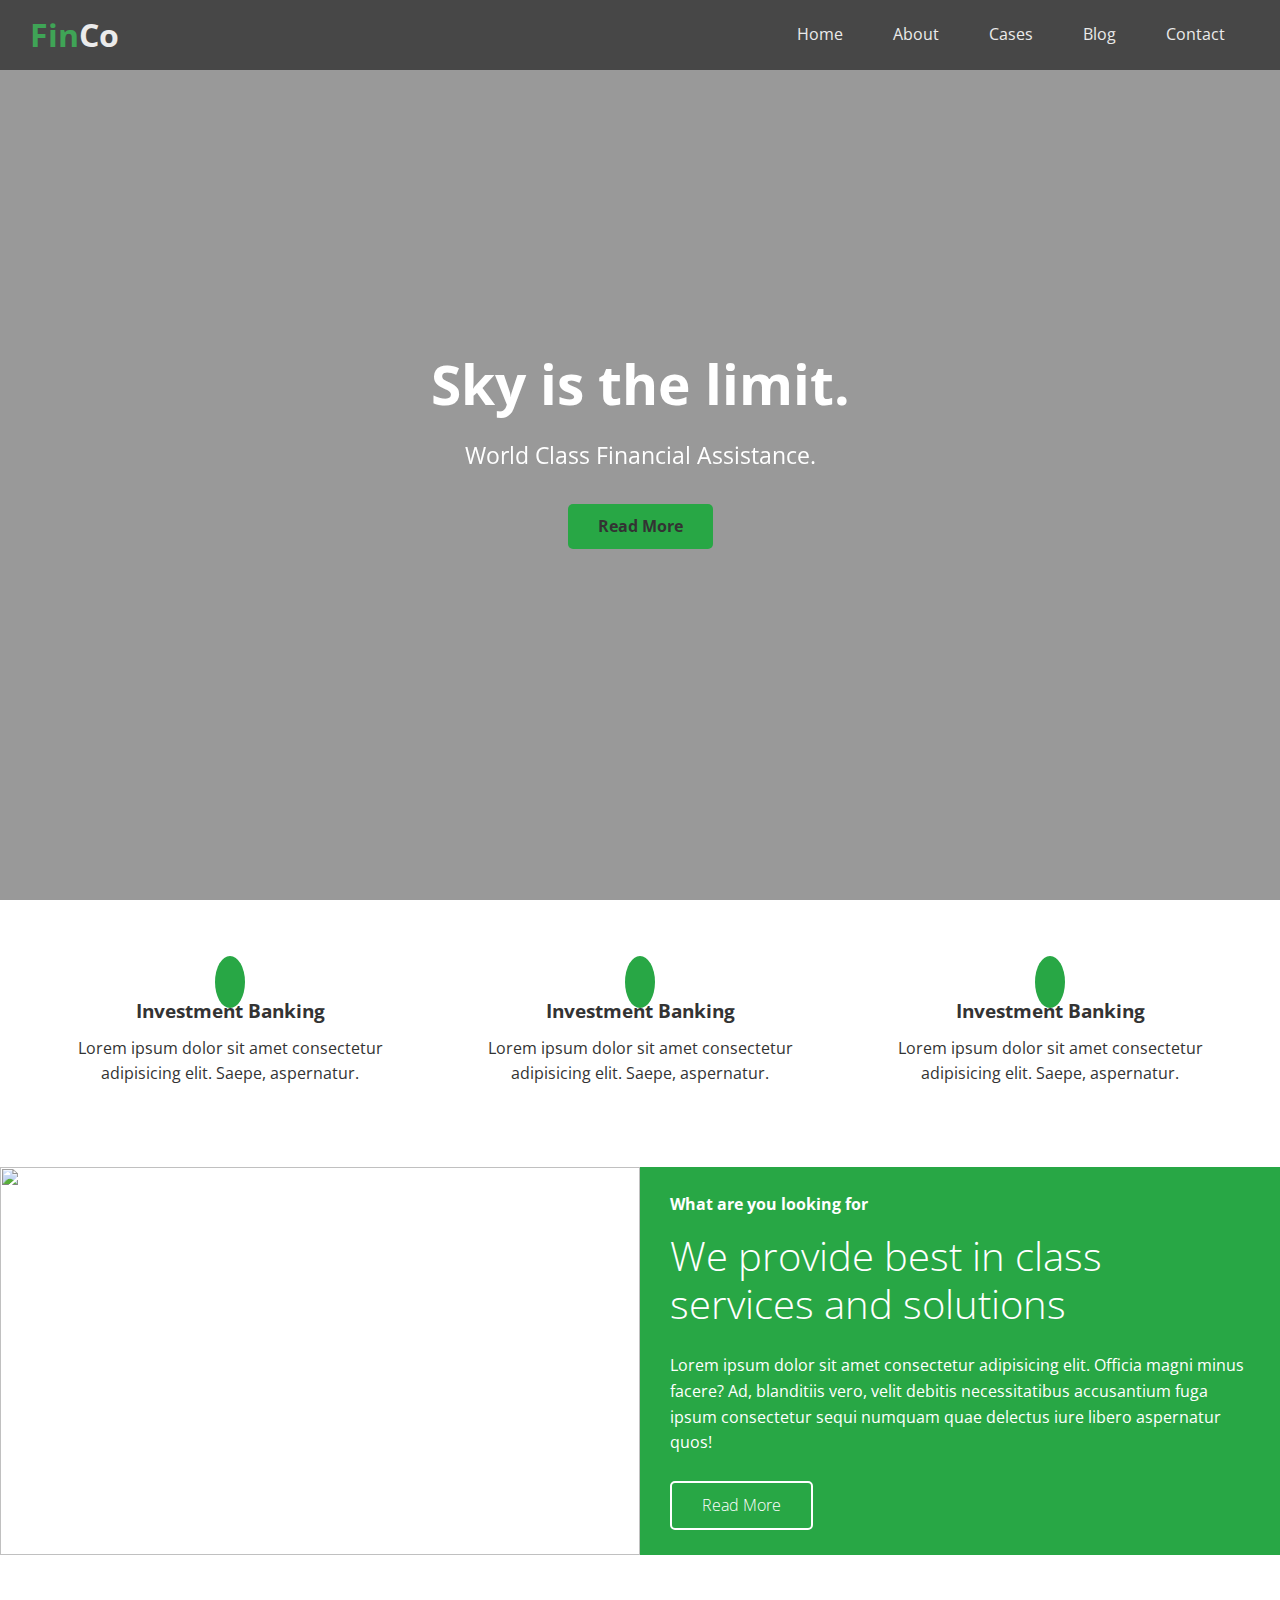
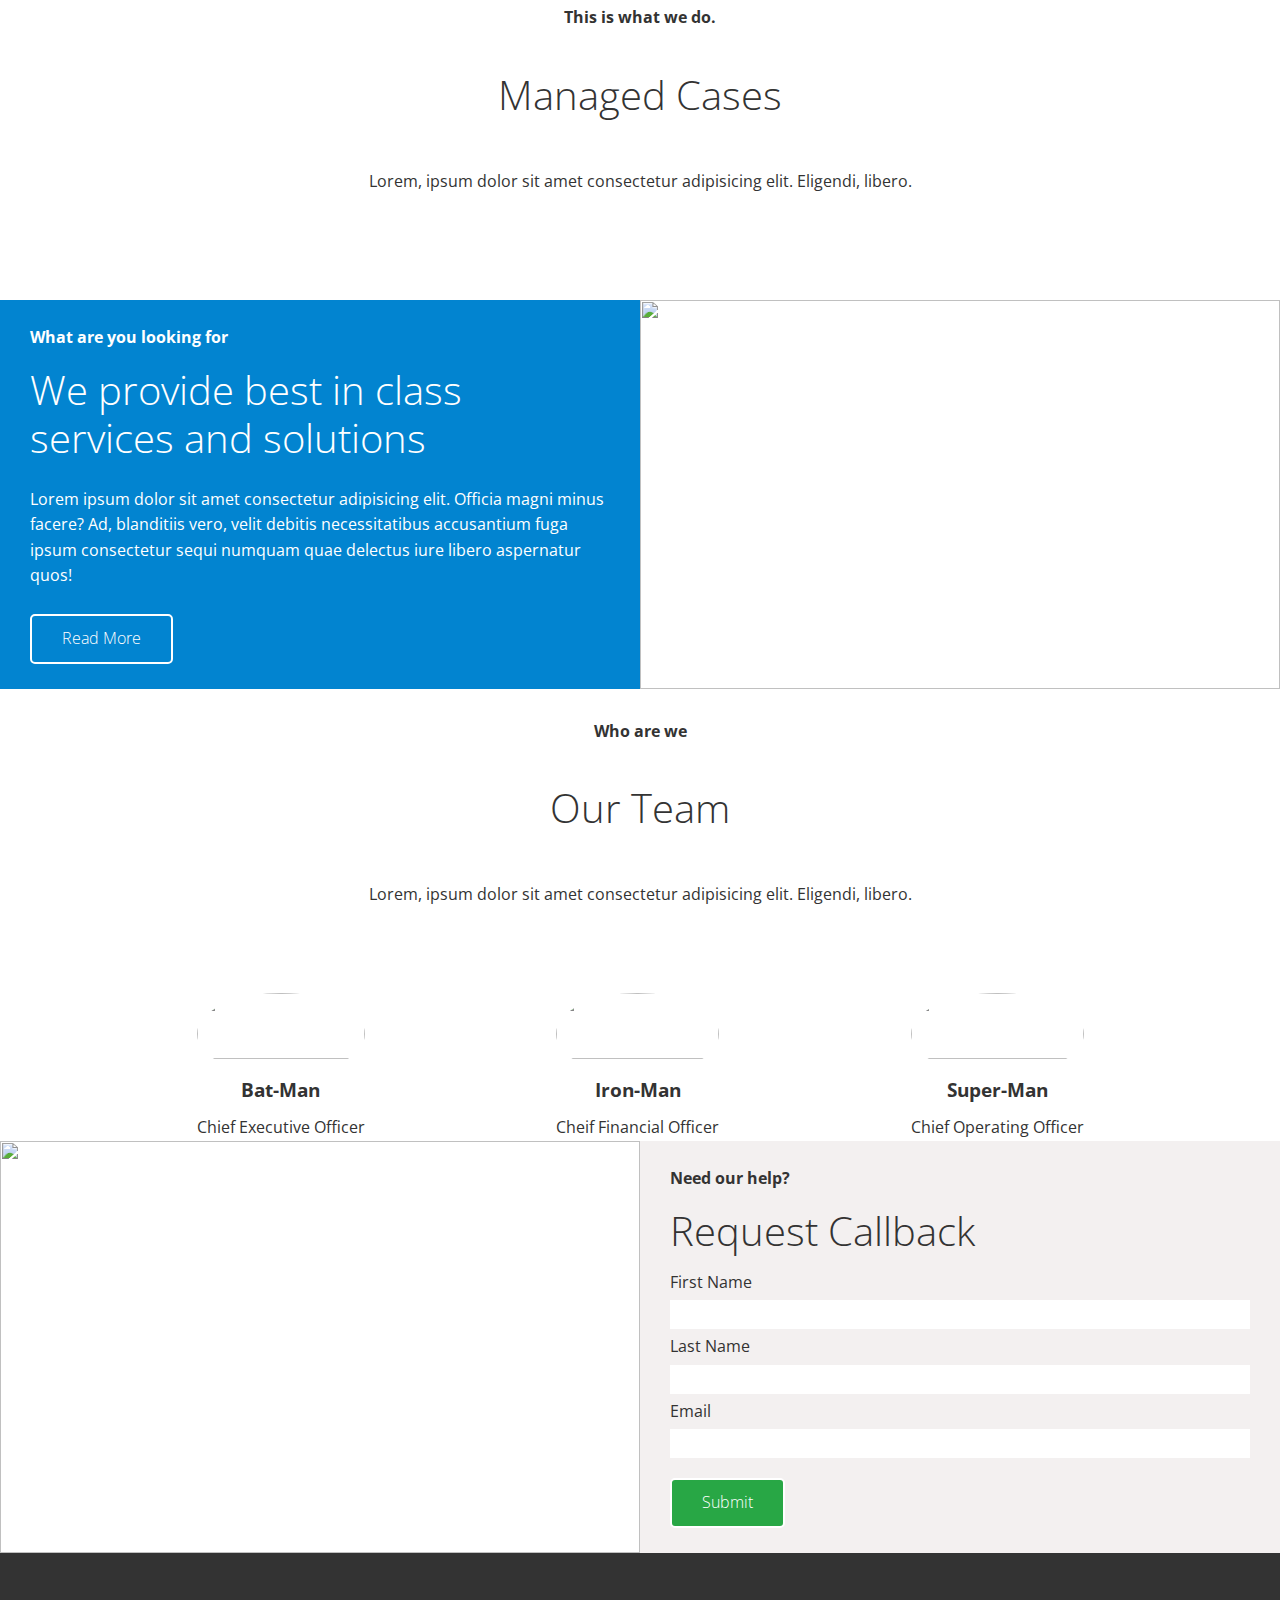
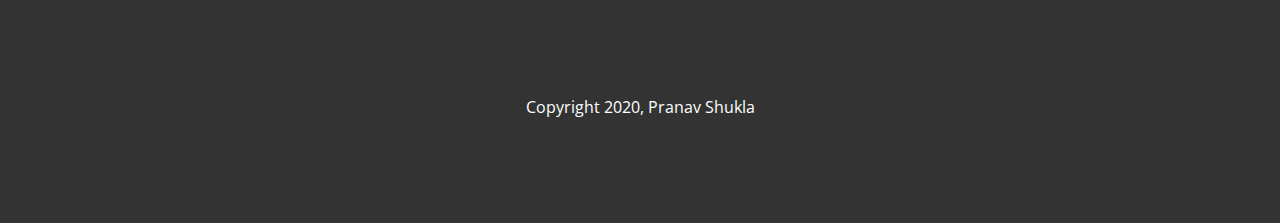
==== index.html @ a922005f "media queries -begin -incomplete" ====
<!DOCTYPE html>
<html lang="en">
<head>
    <meta charset="UTF-8">
    <meta name="viewport" content="width=device-width, initial-scale=1.0">
    <meta http-equiv="X-UA-Compatible" content="ie=edge">
    <script src="https://kit.fontawesome.com/bb534c52d8.js" crossorigin="anonymous"></script>
    <link rel="stylesheet" href="css\utilities.css">
    <link rel="stylesheet" href="css\style.css">
    <title>FinCo | Homepage</title>   
</head>
<body id="home">
    <header>
        <div class="top-design">
            <div id="navbar" class="navbar">
                <h1 class="logo">
                    <span class="text-primary"><i class="fas fa-coins"></i> Fin</span>Co
                </h1>
                <nav>
                    <ul>
                        <li><a href="#home">Home</a></li>
                        <li><a href="#about">About</a></li>
                        <li><a href="#cases">Cases</a></li>
                        <li><a href="#blog">Blog</a></li>
                        <li><a href="#contact">Contact</a></li>
                    </ul>
                </nav>
            </div>

            <div class="content">
                <h1>Sky is the limit.</h1>
                <p>World Class Financial Assistance.</p>
                <a class="btn" href="#about"><i class="fas fa-chevron-right"></i> Read More</a>
            </div>
        </div>
    </header>

    <main>
        <!--About : icons-->
        <div id="about" class="icons bg-light">
            <div class="flex-items">
                    <div>
                        <i class="fas fa-university fa-2x"></i>
                        <div>
                            <h3>Investment Banking</h3>
                            <p>Lorem ipsum dolor sit amet consectetur adipisicing elit. Saepe, aspernatur.</p>
                        </div>
                    </div>
                    <div>
                        <i class="fas fa-book fa-2x"></i>
                        <div>
                            <h3>Investment Banking</h3>
                            <p>Lorem ipsum dolor sit amet consectetur adipisicing elit. Saepe, aspernatur.</p>
                        </div>
                    </div>
                    <div>
                        <i class="fas fa-pen fa-2x"></i>
                        <div>
                            <h3>Investment Banking</h3>
                            <p>Lorem ipsum dolor sit amet consectetur adipisicing elit. Saepe, aspernatur.</p>
                        </div>
                    </div>
                </div>
            </div>
        </div>
        
        <!--About: Solutions-->
        <div class="solutions flex-columns">
            <div class="column">
                <div class="column-1">
                    <img src="./images/about/services.jpg" alt="">
                </div>
            </div>
            
            <div class="column">
                <div class="column-2 bg-primary">
                    <h4>What are you looking for</h4>
                    <h1>We provide best in class services and solutions</h1>
                    <p>Lorem ipsum dolor sit amet consectetur adipisicing elit. Officia magni minus facere? Ad, blanditiis vero, velit debitis necessitatibus accusantium fuga ipsum consectetur sequi numquam quae delectus iure libero aspernatur quos!</p>
                    <a class="btn btn-outline" href="#home"><i class="fas fa-chevron-right"></i> Read More</a>
                </div>
            </div>
        </div>

        <!--Cases-->
        <section id="cases" class="flex-grid section-padding">
            <header class="section-header">
                <h4>This is what we do.</h4>
                <h2>Managed Cases</h2>
                <p>Lorem, ipsum dolor sit amet consectetur adipisicing elit. Eligendi, libero.</p>
            </header>
            <div class="row">
                <div class="column">
                    <img src="./images/cases/cases-1.jpg" alt="">
                    <img src="./images/cases/cases-2.jpg" alt="">
                </div>
                <div class="column">
                    <img src="./images/cases/cases-3.jpg" alt="">
                    <img src="./images/cases/cases-4.jpg" alt="">
                </div>
                <div class="column">
                    <img src="./images/cases/cases-5.jpg" alt="">
                    <img src="./images/cases/cases-6.jpg" alt="">
                </div>
                <div class="column">
                    <img src="./images/cases/cases-7.jpg" alt="">
                    <img src="./images/cases/cases-8.jpg" alt="">
                </div>
            </div>
        </section>

        <section id="blog">
            <div class="flex-columns">
                <div class="column">
                    <div class="column-2 bg-secondary">
                        <h4>What are you looking for</h4>
                        <h1>We provide best in class services and solutions</h1>
                        <p>Lorem ipsum dolor sit amet consectetur adipisicing elit. Officia magni minus facere? Ad, blanditiis vero, velit debitis necessitatibus accusantium fuga ipsum consectetur sequi numquam quae delectus iure libero aspernatur quos!</p>
                        <a class="btn btn-outline btn-secondary" href="#home"><i class="fas fa-chevron-right"></i> Read More</a>
                    </div>
                </div>
                <div class="column">
                    <div class="column-1">
                        <img class ="services-img" src="./images/cases/services-1.jpg" alt="">
                    </div>
                </div>
            </div>
            
            <!--Teams-->
            <section class="team">
                <header class="section-header">
                    <h4>Who are we</h4>
                    <h2>Our Team</h2>
                    <p>Lorem, ipsum dolor sit amet consectetur adipisicing elit. Eligendi, libero.</p>
                </header>
                <div class="flex-items">
                    <div>
                        <img src="./images/cases/team-batman.jpg" alt="">
                        <div>
                            <h3>Bat-Man</h3>
                            <p>Chief Executive Officer</p>
                        </div>
                    </div>
                    <div>
                        <img src="./images/cases/team-ironman.jpg" alt="">
                        <div>
                            <h3>Iron-Man</h3>
                            <p>Cheif Financial Officer</p>
                        </div>
                    </div>
                    <div>
                        <img src="./images/cases/team-superman.jpg" alt="">
                        <div>
                            <h3>Super-Man</h3>
                            <p>Chief Operating Officer</p>
                        </div>
                    </div>
                </div>
            </section>
        </section>

        <section id="contact" class="flex-columns">
            <div class="column">
                <div class="column-1">
                    <img src="./images/contact/contact-2.png" alt="">
                </div>
            </div>
            
            <div class="column">
                <div class="column-2 contact-form">
                    <h4>Need our help?</h4>
                    <h1>Request Callback</h1>
                    <label>First Name</label>
                    <input type="text"></input>
                    <label>Last Name</label>
                    <input type="text"></input>
                    <label>Email</label>
                    <input type="email"></input>
                    <a class="btn btn-outline" href="#home"><i class="fas fa-chevron-right"></i> Submit</a>
                </div>
            </div>
        </section>
    </main>

    <footer>
        <div class="social-media">
            <div>
                <i class="fab fa-facebook fa-3x"></i>
            </div>
            <div>
                <i class="fab fa-twitter fa-3x"></i>
            </div>
            <div>
                <i class="fab fa-instagram fa-3x"></i>
            </div>
            <div>
                <i class="fab fa-youtube fa-3x"></i>
            </div>
        </div>

        <div>
            Copyright <i class="far fa-copyright"></i> 2020, Pranav Shukla
        </div>
    </footer>
</body>
</html>
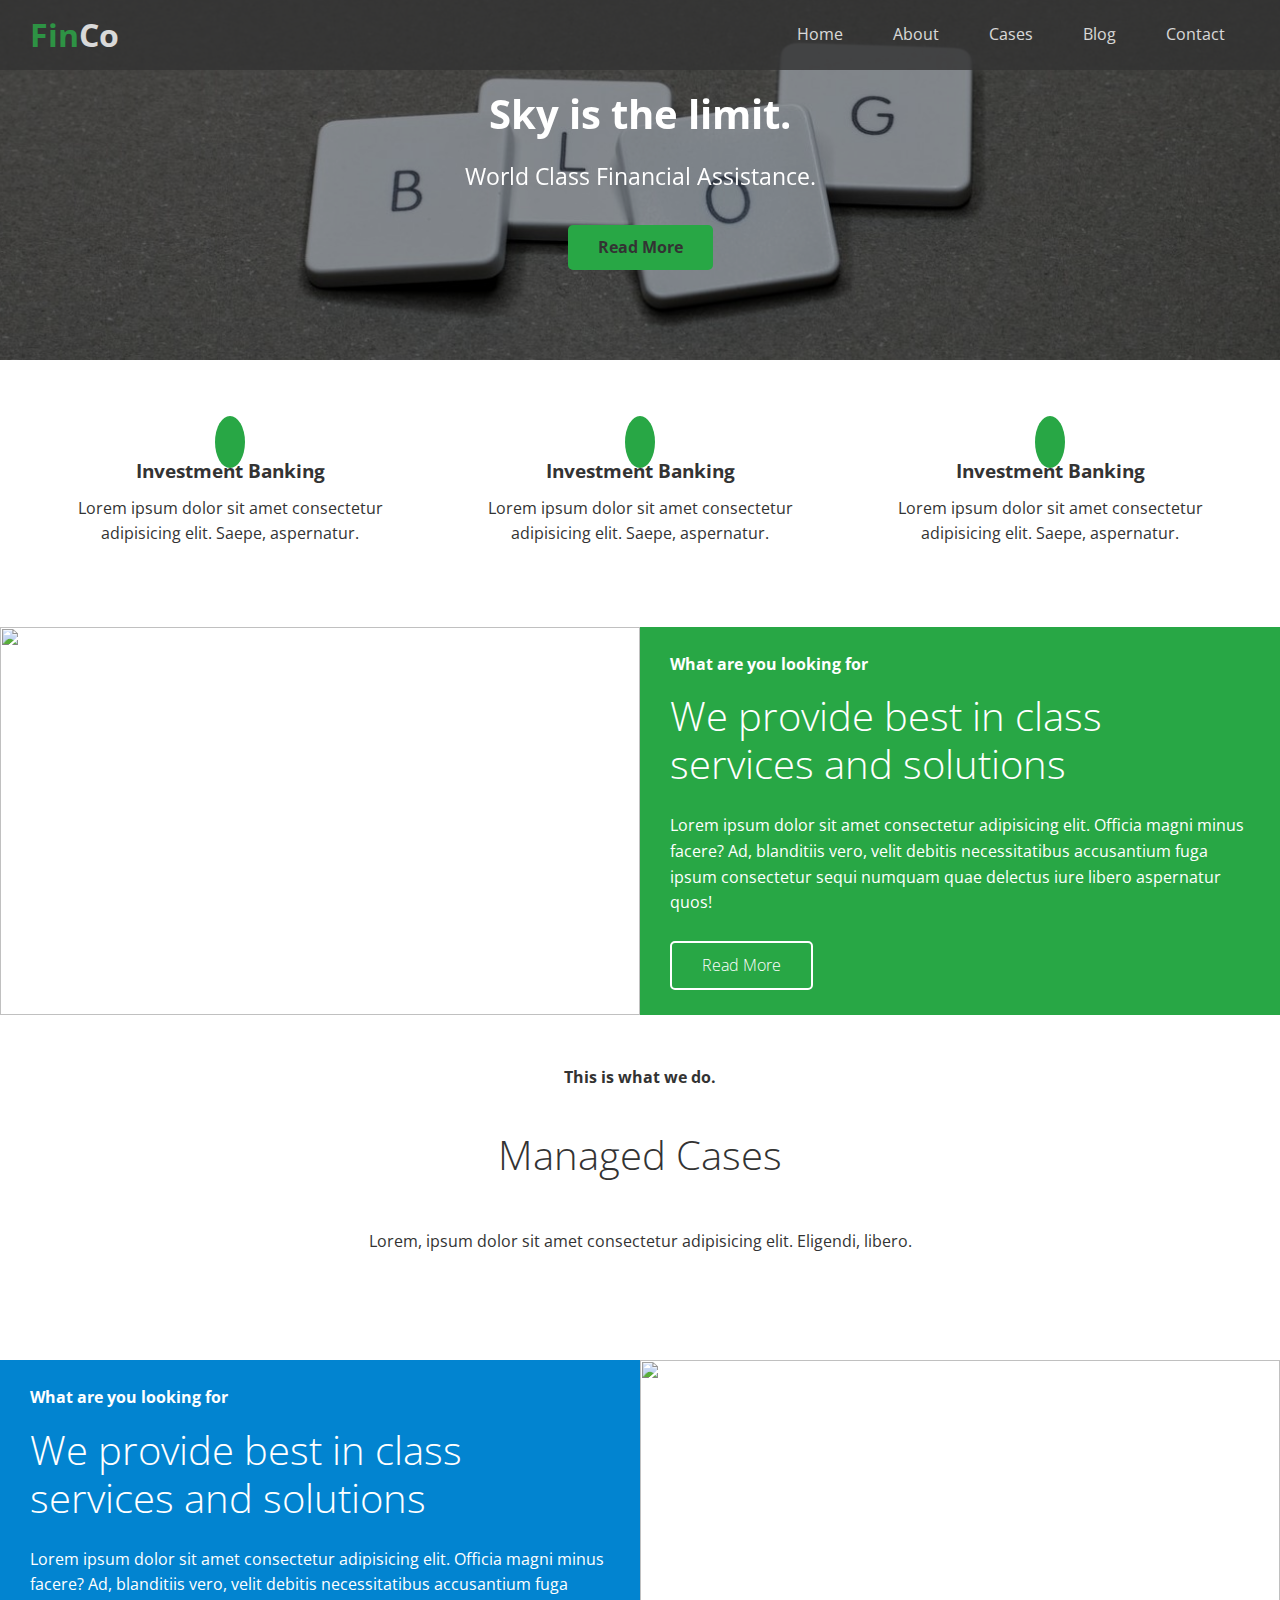
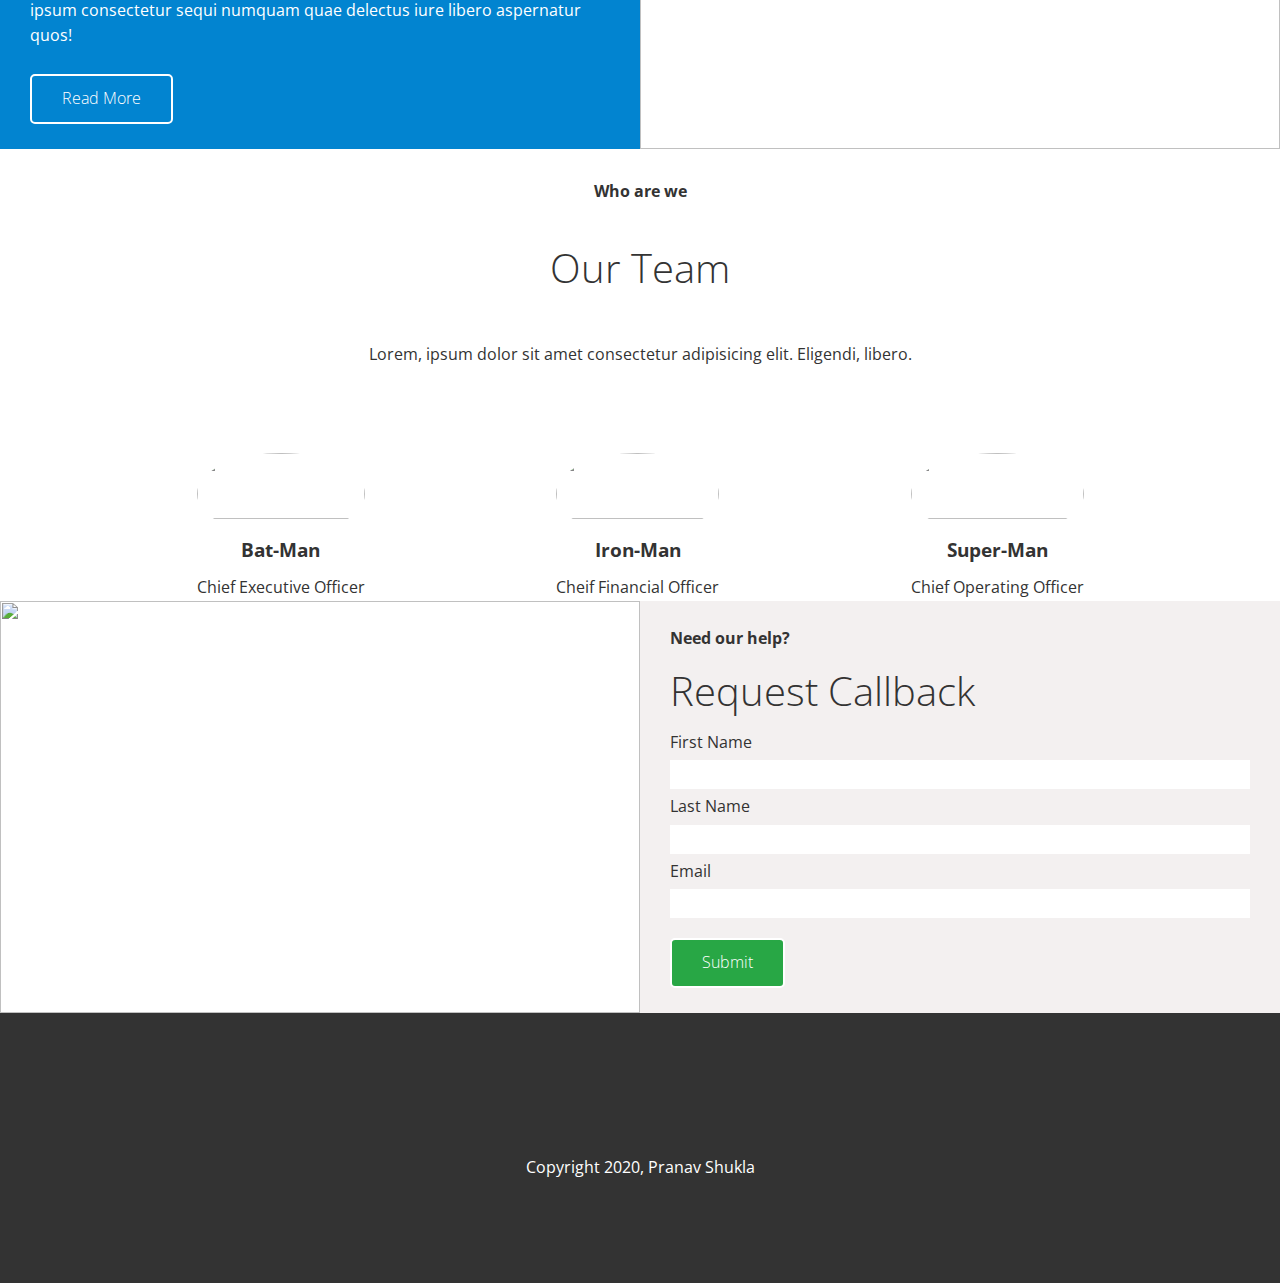
==== commit 7831e817: "blogs page" ====
--- a/index.html
+++ b/index.html
@@ -116,7 +116,7 @@
                         <h4>What are you looking for</h4>
                         <h1>We provide best in class services and solutions</h1>
                         <p>Lorem ipsum dolor sit amet consectetur adipisicing elit. Officia magni minus facere? Ad, blanditiis vero, velit debitis necessitatibus accusantium fuga ipsum consectetur sequi numquam quae delectus iure libero aspernatur quos!</p>
-                        <a class="btn btn-outline btn-secondary" href="#home"><i class="fas fa-chevron-right"></i> Read More</a>
+                        <a class="btn btn-outline btn-secondary" href="./blog.html"><i class="fas fa-chevron-right"></i> Read More</a>
                     </div>
                 </div>
                 <div class="column">
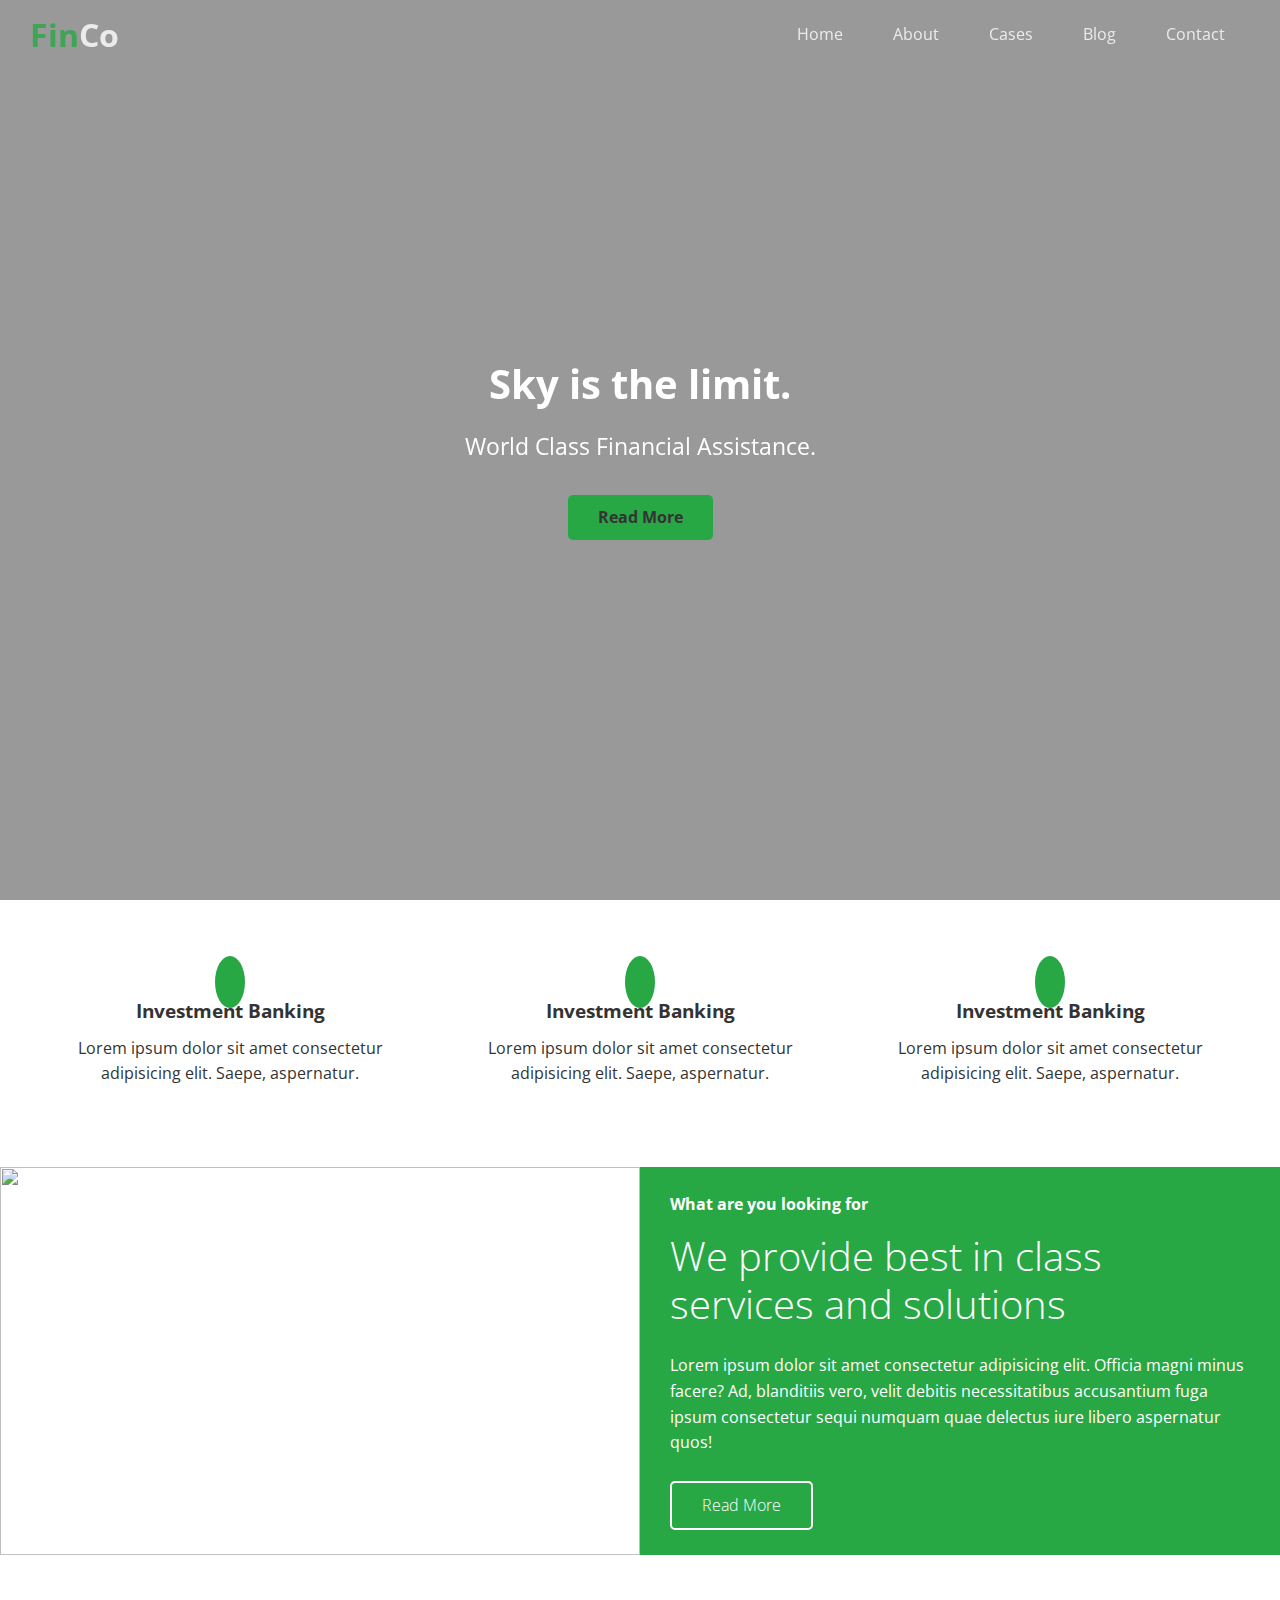
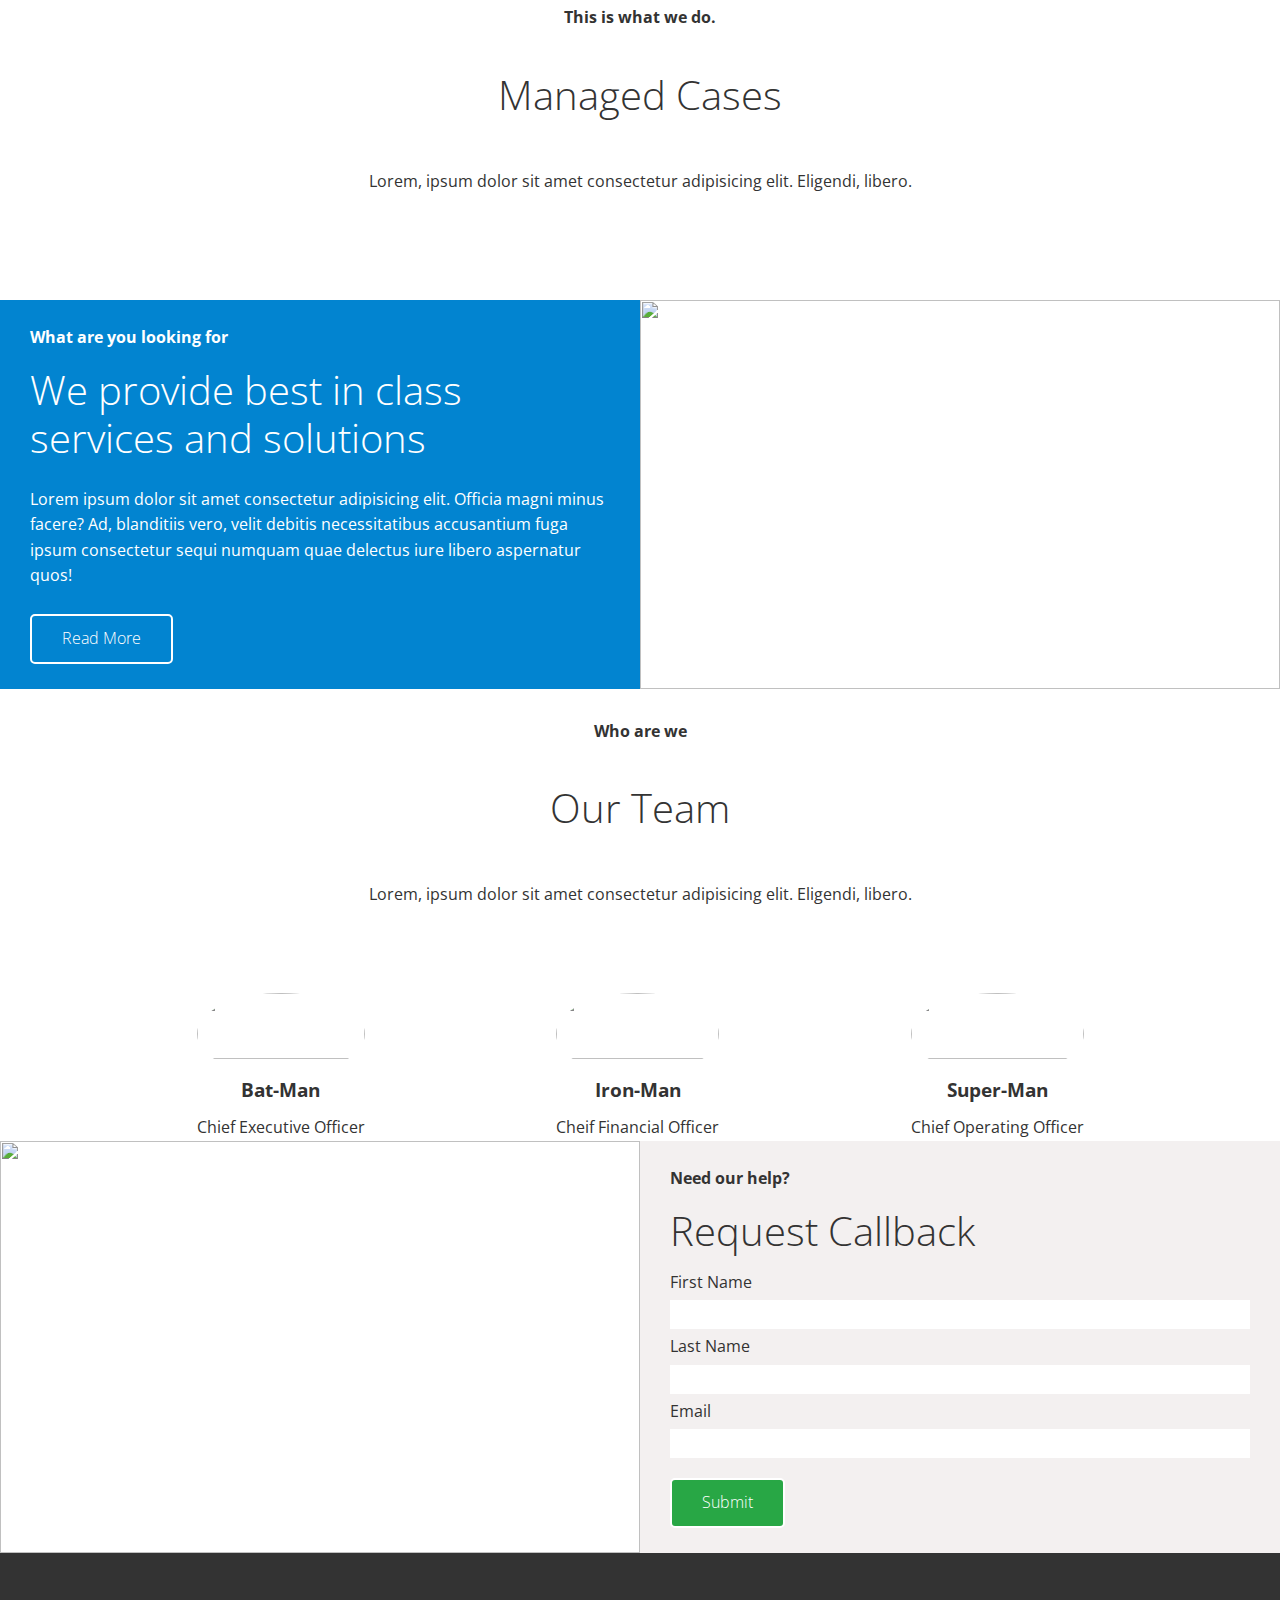
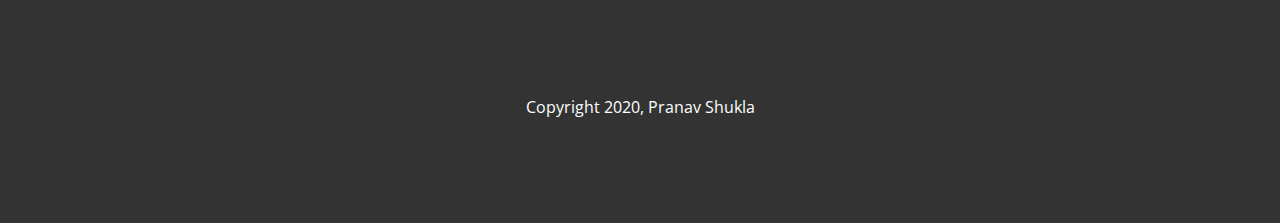
==== commit 5a6b0d8b: "navbar style" ====
--- a/index.html
+++ b/index.html
@@ -12,7 +12,7 @@
 <body id="home">
     <header>
         <div class="top-design">
-            <div id="navbar" class="navbar">
+            <div id="navbar" class="navbar top">
                 <h1 class="logo">
                     <span class="text-primary"><i class="fas fa-coins"></i> Fin</span>Co
                 </h1>
@@ -202,5 +202,48 @@
             Copyright <i class="far fa-copyright"></i> 2020, Pranav Shukla
         </div>
     </footer>
+
+    <script
+        src="https://code.jquery.com/jquery-3.5.1.min.js"
+        integrity="sha256-9/aliU8dGd2tb6OSsuzixeV4y/faTqgFtohetphbbj0="
+        crossorigin="anonymous">
+    </script>
+
+    <script>
+        const navbar = document.getElementById('navbar');
+        let scrolled = false;
+
+        window.onscroll = function(){
+            if(window.pageYOffset > 200){
+                navbar.classList.remove('top');
+             /*
+                if(!scrolled){
+                    navbar.style.transform = 'translateY(-70px)';                 
+                }
+                setTimeout(function(){
+                    navbar.style.transform = 'translateY(0)';
+                    scrolled = true;
+                }, 200);
+            */ 
+            }
+
+            else{
+                navbar.classList.add('top');
+                scrolled = false;
+            }
+        }
+
+        //smooth scrolling
+        $('#navbar a, .btn').on('click',function(e){
+            if(this.hash !== ''){
+                e.preventDefault();
+                const hash = this.hash;
+                $('html, body').animate(
+                    {
+                        scrollTop: $(hash).offset().top - 100,
+                    },800);
+            }
+        });
+    </script>
 </body>
 </html>